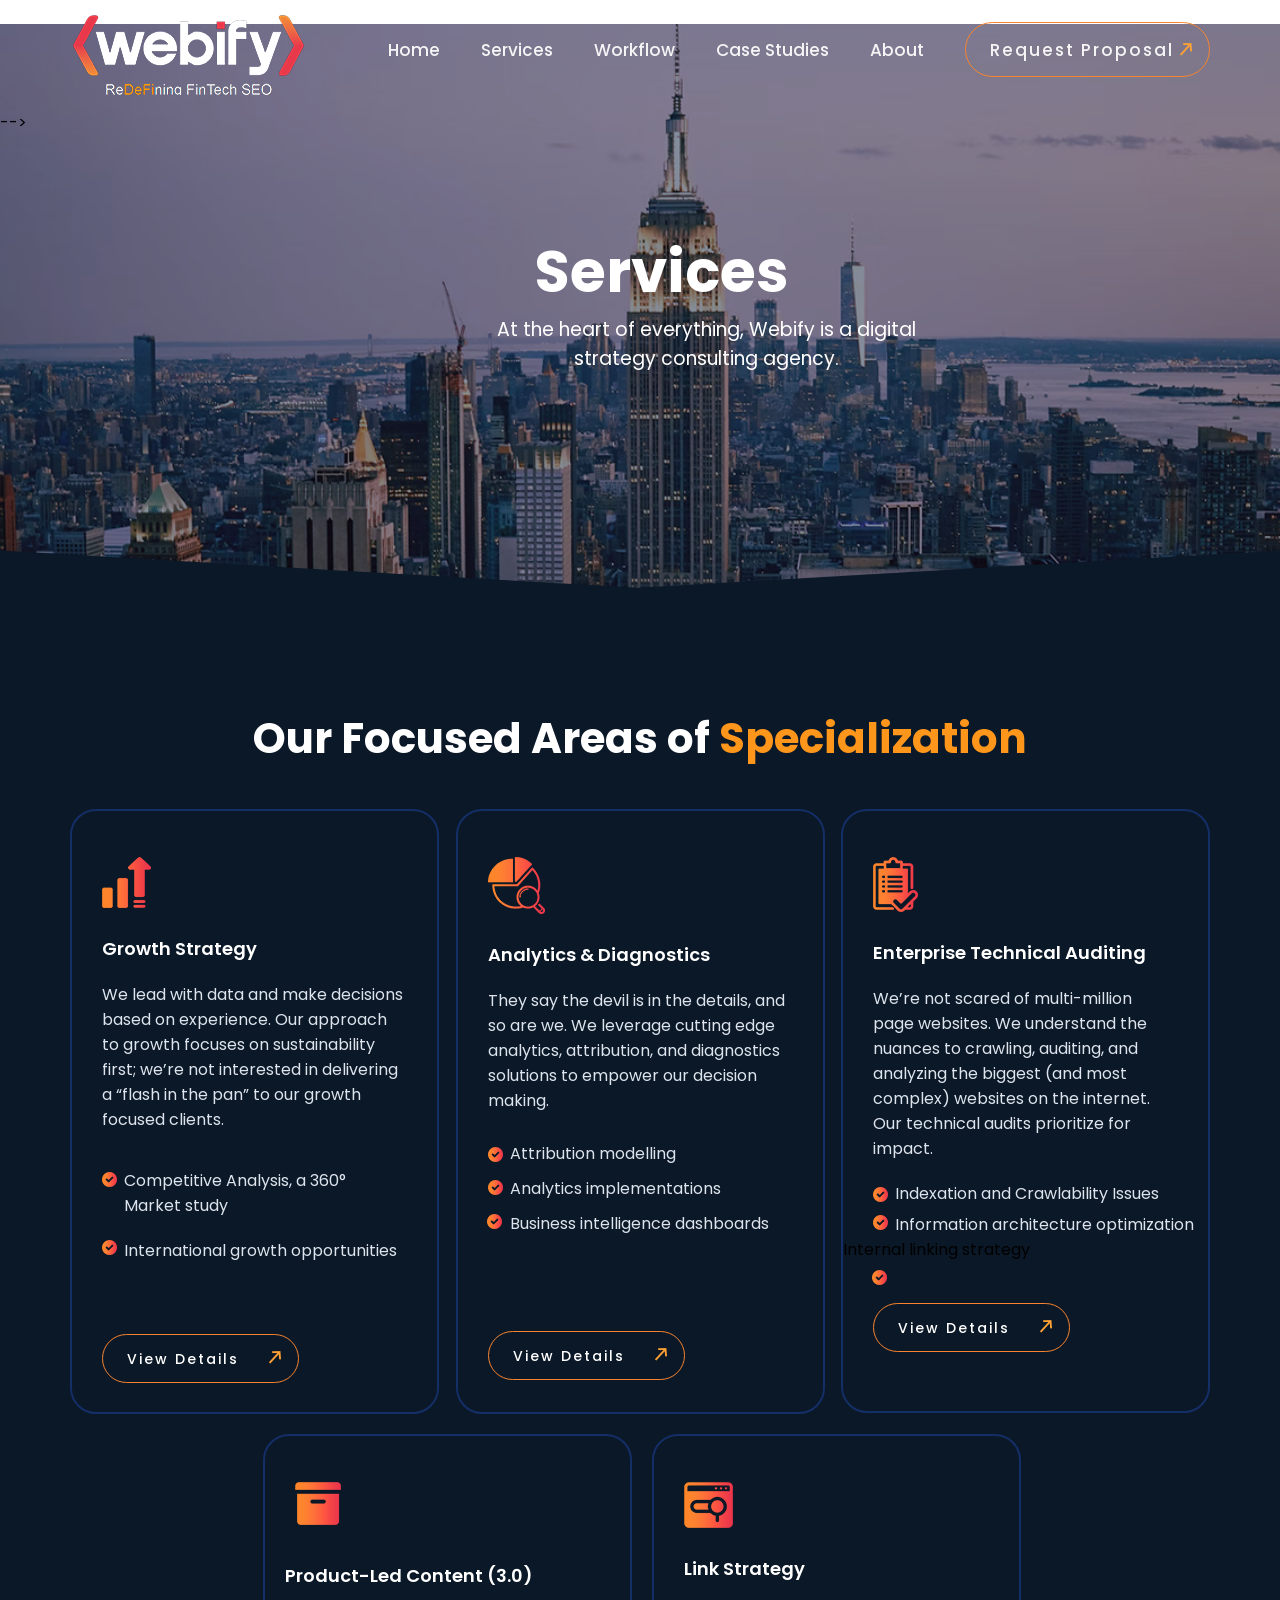
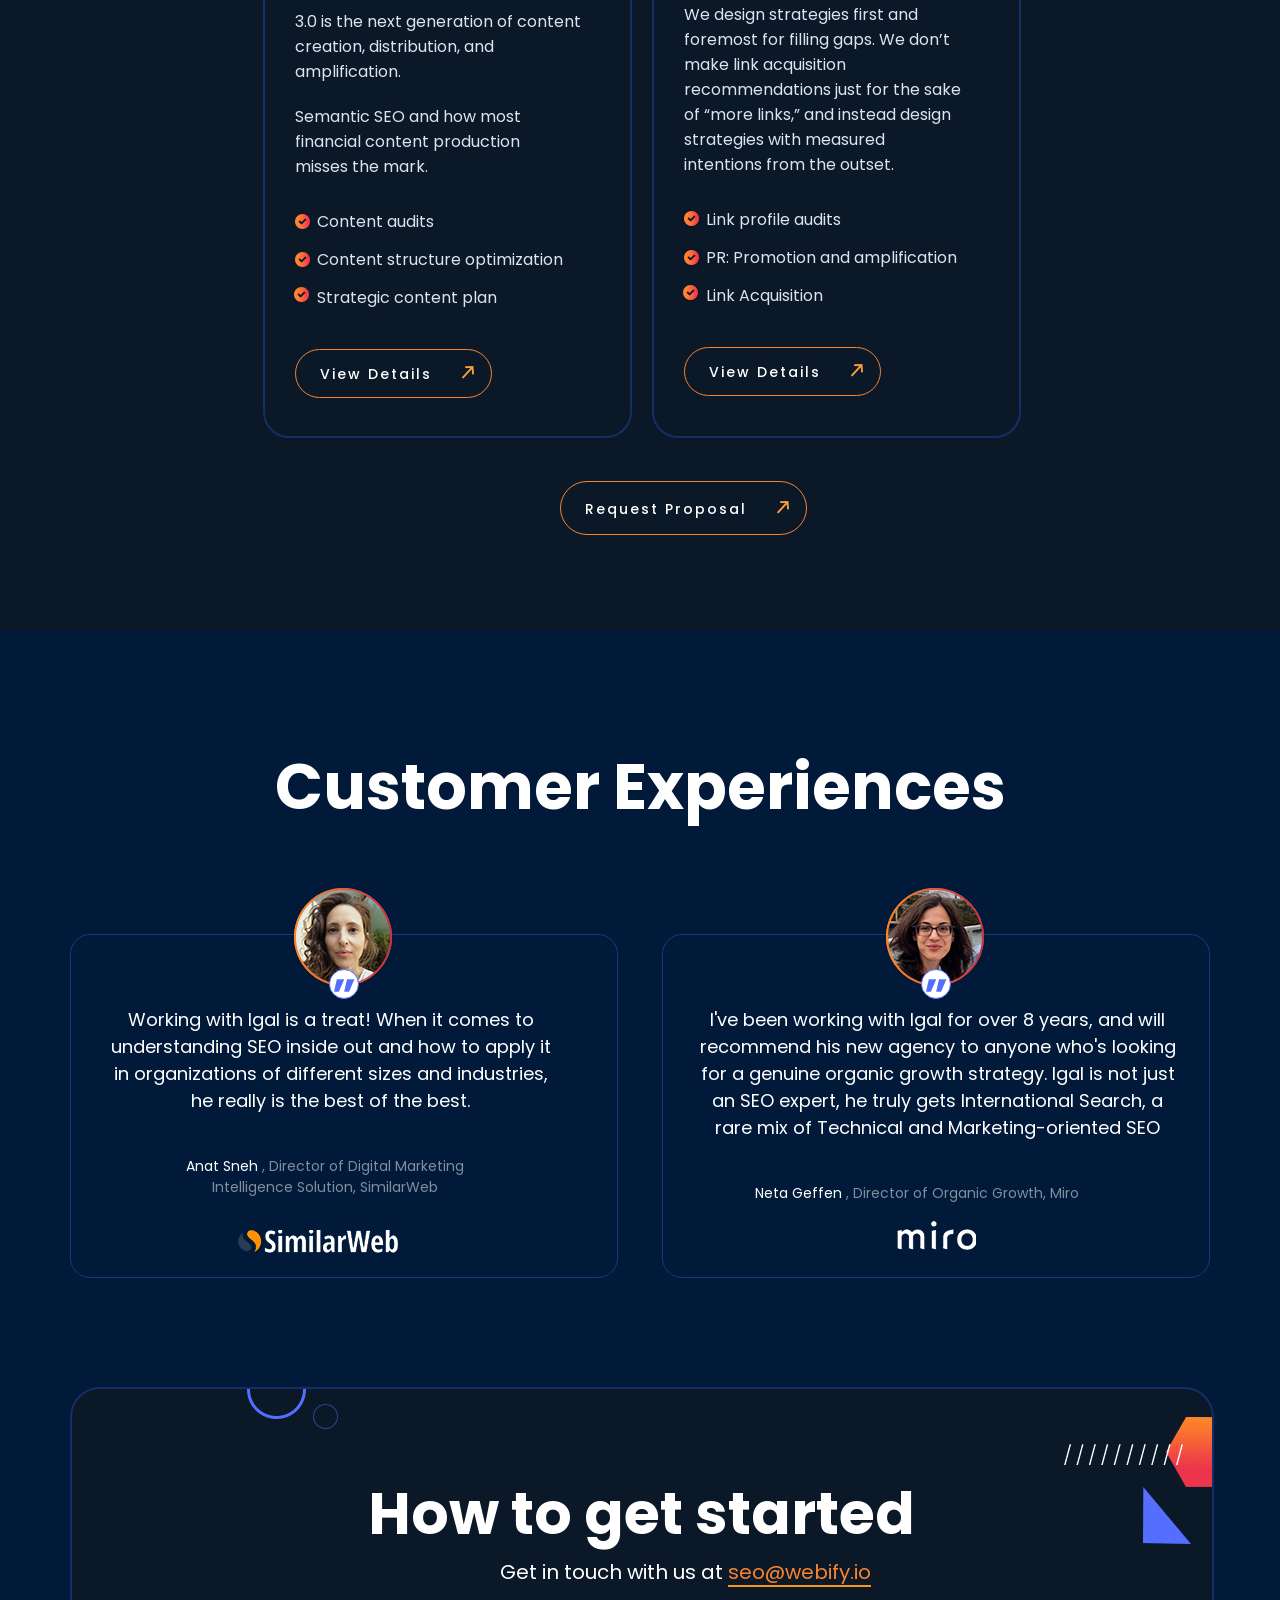
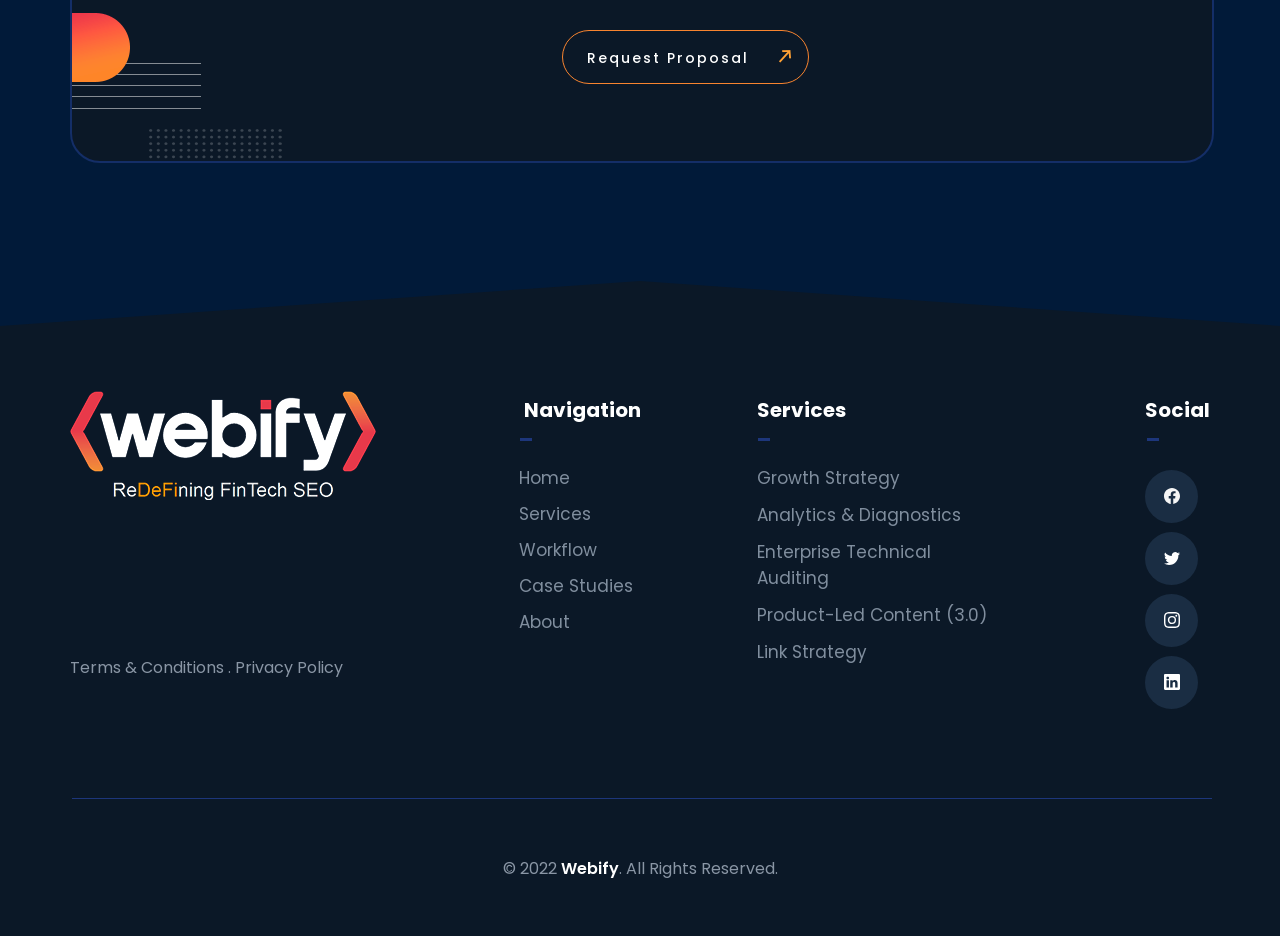
==== Services.html @ 45dc7c88 "Initial commit: Refactor home page to index.html and configure for Vercel deployment" ====
<!DOCTYPE html>
<html lang="en">

<head>
    <meta charset="UTF-8">
    <meta http-equiv="X-UA-Compatible" content="IE=edge">
    <meta name="viewport" content="width=device-width, initial-scale=1.0">
    <link rel="stylesheet" href="Services.css">
     <link rel="stylesheet"
        href="https://fonts.googleapis.com/css2?family=Material+Symbols+Outlined:opsz,wght,FILL,GRAD@20..48,100..700,0..1,-50..200&icon_names=close" />
    <title>Services</title>
</head>

<body>
    <div class="container">

    </div>
    <!-- Section--1-- -->
    <div class="section_1">
        <div class="container">
            <div class="header">
                <div class="main-logo">
                    <img src="img/mainlogo.png" alt="">
                </div>
                <div class="nav-bar">
                    <nav>
                        <ul>
                        <li><a href="index.html">Home</a></li>
                        <li><a href="Services.html" >Services</a></li>
                        <li><a href="workflow.html" >Workflow</a></li>
                        <li><a href="case-studies.html" >Case Studies</a></li>
                        <li><a href="About.html" >About</a></li>
                        <li id="button">
                            <a href="#" >
                                Request Proposal <span><img src="img/arrow3_03.png"></span>
                            </a>
                        </li>
                    </ul>
                    </nav>

                </div>
<!-- ///////////////////////////////////////////Menu Button//////////////////// -->


                <div class="ham_burger_menu">
                    <div class="menu1"></div>
                    <div class="menu2"></div>
                    <div class="menu3"></div>
                </div>



            </div>
        </div>
    </div>
 <!-- ======Content_section===== -->
 <div class="contect_section">
    <div class="container">
        <div id="button__1">
            <div class="under_heading_bold">
                <div class="cross">
                        <div class="lines12">
                            <span class="material-symbols-outlined">
                                close
                            </span>
                        </div>
                </div>
                <h3>What Makes Us Different?
                </h3>
                <p>Please fill out the short form below with your project details
                    and we will be in touch shortly.</p>
            </div>
            <div class="table">
                <div class="name_email">
                    <div class="name">
                        <img src="img/name.png" alt="">
                        <input type="text" name="Name" id="name" placeholder="Name">
                    </div>
                    <div class="email">
                        <img src="img/email.png" alt="">
                        <input type="email" name="Name" id="email" placeholder="Email">
                    </div><br>
                </div>
                <div class="website_budget">
                    <div class="webiste">
                        <img src="img/website.png" alt="">
                        <input type="text" name="Name" id="website" placeholder="Your Website URL">
                    </div>
                    <div class="budget">
                        <img src="img/budget.png" alt="">
                        <select name="" id="">
                            <option value="budget">Your Budget</option>
                            <option value="budget">$3500 - $2500</option>
                            <option value="budget"> $3500- $5000</option>
                            <option value="budget">$3500- $5000</option>
                        </select><br>
                    </div>
                    <div class="message">
                        <img src="img/message.png" alt="">
                        <textarea name="Message" id="s" cols="0" rows="0" placeholder="Message"></textarea>


                        <div class="contect_button">
                            <a href="#">
                                Send Me A Proposal<span>
                                    <img src="img/arrow3_03.png">
                                </span>
                            </a>
                        </div>
                    </div>


                </div>
            </div>
        </div>
    </div>
</div> -->
<!-- ///////////////////////////////////End Contact////////////////////////////// -->

    <!-- Section--2-- -->
    <div class="back-img">
    <div class="section_2">
        <div class="container">
            <div class="heading">
                <h2>Services</h2>
                <p>At the heart of everything, Webify is a digital strategy 
                    consulting agency.</p>
            </div>
        </div>
    </div>
</div>

    <!-- Section--3-- -->
    <div class="section_3">
        <div class="container">
            <div class="Focused-Areas">Our Focused Areas of <span> Specialization</span>
            </div>

            <div class="flexboxs">
                <div class="service_box_1">
                    <img src="img/Layer 48.png" alt="">
                    <p class="Growth_txt">Growth Strategy</p>
                    <p id="approach">We lead with data and make decisions based on experience. Our approach to growth
                        focuses on
                        sustainability first; we’re not
                        interested in delivering a “flash in the pan” to our growth focused clients.</p>
                    <img src="services/Layer 50.png" alt="" id="tick_1">
                    <img src="services/Layer 50.png" alt="" id="tick_2">


                    <p id="study">Competitive Analysis, a 360° Market study</p>
                    <p id="international">International growth opportunities</p>

                    <div class="service-button-1">
                        <a href="#">
                            view details<span><img src="img/arrow3_03.png"></span>
                        </a>
                    </div>
                </div>



                <div class="service_box_2">
                    <img src="services/Layer 51.png" alt="">
                    <p class="Analytics">Analytics & Diagnostics</p>
                    <p id="devil">They say the devil is in the details, and so are we. We leverage cutting edge
                        analytics, attribution, and diagnostics solutions to empower our decision making. </p>
                    <img src="services/Layer 50.png" alt="" id="tick_3">
                    <img src="services/Layer 50.png" alt="" id="tick_4">
                    <img src="services/Layer 50.png" alt="" id="tick_5">


                    <p id="modelling">Attribution modelling</p>
                    <p id="implementations">Analytics implementations</p>
                    <p id="intelligence">Business intelligence dashboards</p>

                    <div class="service-button-2">
                        <a href="#">
                            view details<span><img src="img/arrow3_03.png"></span>
                        </a>
                    </div>
                </div>


                <div class="service_box_3">
                    <img src="services/Layer 52.png" alt="">
                    <p class="Enterprise">Enterprise Technical Auditing</p>
                    <p id="websites">We’re not scared of multi-million page websites. We understand the nuances to
                        crawling, auditing, and analyzing the biggest (and most complex) websites on the internet. Our
                        technical audits prioritize for impact. </p>
                    <img src="services/Layer 50.png" alt="" id="tick_6">
                    <img src="services/Layer 50.png" alt="" id="tick_7">
                    <img src="services/Layer 50.png" alt="" id="tick_80">


                    <p id="Indexation">Indexation and Crawlability Issues</p>
                    <p id="architecture">Information architecture optimization</p>
<p id="Internal">Internal linking strategy</p>

                    <div class="service-button-1m">
                        <a href="#">
                            view details<span><img src="img/arrow3_03.png"></span>
                        </a>
                    </div>
                </div>

            </div>
            <div class="flexbosx">

                <div class="service_box_4">
                    <img src="services/Layer 54.png" alt="">
                    <p class="Product">Product-Led Content (3.0)</p>
                    <p class="generation">3.0 is the next generation of content creation, distribution, and
                        amplification.
                    <p id="span">
                        Semantic SEO and how most financial content production misses the mark.</p>
                    </p>
                    <img src="services/Layer 50.png" alt="" id="tick_9">
                    <img src="services/Layer 50.png" alt="" id="tick_10">
                    <img src="services/Layer 50.png" alt="" id="tick_11">
                    <p id="Content">Content audits</p>
                    <p id="structure">Content structure optimization</p>
                    <p id="Strategic">Strategic content plan
                    </p>

                    <div class="service-button-4">
                        <a href="#">
                            view details<span><img src="img/arrow3_03.png"></span>
                        </a>
                    </div>
                </div>

                <div class="service_box_5">
                    <img src="services/Layer 56.png" alt="">
                    <p class="Link">Link Strategy</p>
                    <p class="filling">We design strategies first and foremost for filling gaps. We don’t make link
                        acquisition recommendations just for the sake of “more links,” and instead design strategies
                        with measured intentions from the outset.</p>
                    </p>
                    <img src="services/Layer 50.png" alt="" id="tick_12">
                    <img src="services/Layer 50.png" alt="" id="tick_13">
                    <img src="services/Layer 50.png" alt="" id="tick_14">
                    <p id="profile">Link profile audits</p>
                    <p id="Promotion">PR: Promotion and amplification</p>
                    <p id="Acquisition">Link Acquisition</p>

                    <div class="service-button-5">
                        <a href="#">
                            view details<span><img src="img/arrow3_03.png"></span>
                        </a>
                    </div>
                </div>
            </div>
      

    <div class="button-4">
                <a href="#">
                    Request Proposal<span><img src="img/arrow3_03.png"></span>
                </a>
            </div>
        </div>
        </div>
  
<!-- section_7 -->

     

        <div class="section_7">
            <div class="container">
                <div class="main-sec">
                    <h2>Customer Experiences</h2>
                    <div class="flexbox_section_7">
                        <div class="section_7_box_1">
                            <div class="border_img_icon">
                            <div class="img_border">
                                <img src="img/girl-1.png" alt="" class="man-avitar">
                                <div class="img_icon">
                                    <img src="img/dd.png" alt="">
                                </div>
                            </div>
                            </div>
                            <p>Working with Igal is a treat! When it comes to understanding SEO inside out and how to
                                apply
                                it in organizations of different sizes and industries, he really is the best of the
                                best.
                            </p>
    
                            <p id="Director"><span>Anat Sneh</span> , Director of Digital Marketing
                                Intelligence Solution, SimilarWeb</p>
                            <img src="img/simi.png" alt="">
                        </div>
                        <div class="section_7_box_2">
                            <div class="border_img_icon">
                            <div class="img_border">
                                <img src="img/girl-2.png" alt="" class="man-avitar">
                                <div class="img_icon_2">
                                    <img src="img/dd.png" alt="">
                                </div>
                            </div>
                        </div>
                            <p>I've been working with Igal for over 8 years, and will recommend his new agency to anyone
                                who's looking for a genuine organic growth strategy. Igal is not just an SEO expert, he
                                truly gets International Search, a rare mix of Technical and Marketing-oriented SEO
                            </p>
    
                            <p id="Organic"><span>Neta Geffen </span>, Director of Organic Growth, Miro</p>
                            <img src="img/miro.png" alt="">
                        </div>
    
    
                    </div>
                </div>
    
            </div>
        </div>
    
        <!-- section_8 -->
    
        <div class="section_8">
            <div class="container">
                <div class="main-sec-border">
                    <img src="img/bubles.png" alt="" class="bubles">
                    <img src="img/sec6_left_bef.png" alt="" id="left">
                    <img src="img/sec6_after.png" alt="" id="after">
    
    
                    <h3>How to get started
                    </h3>
                    <p>Get in touch with us at <a href=""> <span> seo@webify.io</span></a></p>
    
                    <div class="button-4">
                        <a href="#">
                            Request Proposal<span><img src="img/arrow3_03.png"></span>
                        </a>
                    </div>
                </div>
            </div>
        </div>
    
        <!-- section_9 -->
    
        <div class="section_9">
            <div class="footer_stater">
            <div class="container">
                <div class="footer">
                    <div class="footer-logo">
                        <img src="img/footer.png" alt="">
                        <div class="term">
                            <p><a href=""> Terms & Conditions . Privacy Policy</a></p>
                        </div>
                    </div>
                    <div class="navigaion">
                        <div class="fist-text">
                            <h6>Navigation</h6>
                            <div class="line-1"></div>
                        </div>
                        <div class="li-text-1">
                            <ul>
                                <li><a href="index.html">Home</a></li>
                                <li><a href="Services.html">Services</a></li>
                                <li><a href="workflow.html">Workflow</a></li>
                                <li><a href="case-studies.html">Case Studies</a></li>
                                <li><a href="About.html">About</a></li>
                            </ul>
    
                        </div>
    
                    </div>
                    <div class="footer-services">
                        <div class="second-text">
                            <h4>Services</h4>
                            <div class="line-2"></div>
    
                        </div>
                        <div class="li-text-2">
                            <ul>
                                <li><a href="">Growth Strategy</a></li>
                                <li><a href="">Analytics & Diagnostics</a></li>
                                <li><a href="">Enterprise Technical Auditing</a></li>
                                <li><a href="">Product-Led Content (3.0)</a></li>
                                <li><a href="">Link Strategy</a></li>
                            </ul>
                        </div>
                    </div>
                    <div class="footer-social-logo">
                        <div class="third-text">
                            <h4>Social</h4>
                            <div class="line-3"></div>
                        </div>
                        <div class="li-text-3">
    
                            <li><a href=""><svg xmlns="http://www.w3.org/2000/svg" width="16" height="16"
                                        style="margin-top: 9px;margin-left: 10px;" fill="currentColor"
                                        class="bi bi-facebook" viewBox="0 0  16">
                                        <path
                                            d="M16 8.049c0-4.446-3.582-8.05-8-8.05C3.58 0-.002 3.603-.002 8.05c0 4.017 2.926 7.347 6.75 7.951v-5.625h-2.03V8.05H6.75V6.275c0-2.017 1.195-3.131 3.022-3.131.876 0 1.791.157 1.791.157v1.98h-1.009c-.993 0-1.303.621-1.303 1.258v1.51h2.218l-.354 2.326H9.25V16c3.824-.604 6.75-3.934 6.75-7.951z" />
                                    </svg></a></li>
                            <li><a href=""><svg xmlns="http://www.w3.org/2000/svg" width="16" height="16"
                                        fill="currentColor" style="color:white ;margin-top: 9px;margin-left: 10px;"
                                        class="bi bi-twitter" viewBox="0 0 16 16">
                                        <path
                                            d="M5.026 15c6.038 0 9.341-5.003 9.341-9.334 0-.14 0-.282-.006-.422A6.685 6.685 0 0 0 16 3.542a6.658 6.658 0 0 1-1.889.518 3.301 3.301 0 0 0 1.447-1.817 6.533 6.533 0 0 1-2.087.793A3.286 3.286 0 0 0 7.875 6.03a9.325 9.325 0 0 1-6.767-3.429 3.289 3.289 0 0 0 1.018 4.382A3.323 3.323 0 0 1 .64 6.575v.045a3.288 3.288 0 0 0 2.632 3.218 3.203 3.203 0 0 1-.865.115 3.23 3.23 0 0 1-.614-.057 3.283 3.283 0 0 0 3.067 2.277A6.588 6.588 0 0 1 .78 13.58a6.32 6.32 0 0 1-.78-.045A9.344 9.344 0 0 0 5.026 15z" />
                                    </svg></a></li>
                            <li><a href=""><svg xmlns="http://www.w3.org/2000/svg" width="16" height="16"
                                        fill="currentColor" style="color:white ;margin-top: 9px;margin-left: 10px;"
                                        class="bi bi-instagram" viewBox="0 0 16 16">
                                        <path
                                            d="M8 0C5.829 0 5.556.01 4.703.048 3.85.088 3.269.222 2.76.42a3.917 3.917 0 0 0-1.417.923A3.927 3.927 0 0 0 .42 2.76C.222 3.268.087 3.85.048 4.7.01 5.555 0 5.827 0 8.001c0 2.172.01 2.444.048 3.297.04.852.174 1.433.372 1.942.205.526.478.972.923 1.417.444.445.89.719 1.416.923.51.198 1.09.333 1.942.372C5.555 15.99 5.827 16 8 16s2.444-.01 3.298-.048c.851-.04 1.434-.174 1.943-.372a3.916 3.916 0 0 0 1.416-.923c.445-.445.718-.891.923-1.417.197-.509.332-1.09.372-1.942C15.99 10.445 16 10.173 16 8s-.01-2.445-.048-3.299c-.04-.851-.175-1.433-.372-1.941a3.926 3.926 0 0 0-.923-1.417A3.911 3.911 0 0 0 13.24.42c-.51-.198-1.092-.333-1.943-.372C10.443.01 10.172 0 7.998 0h.003zm-.717 1.442h.718c2.136 0 2.389.007 3.232.046.78.035 1.204.166 1.486.275.373.145.64.319.92.599.28.28.453.546.598.92.11.281.24.705.275 1.485.039.843.047 1.096.047 3.231s-.008 2.389-.047 3.232c-.035.78-.166 1.203-.275 1.485a2.47 2.47 0 0 1-.599.919c-.28.28-.546.453-.92.598-.28.11-.704.24-1.485.276-.843.038-1.096.047-3.232.047s-2.39-.009-3.233-.047c-.78-.036-1.203-.166-1.485-.276a2.478 2.478 0 0 1-.92-.598 2.48 2.48 0 0 1-.6-.92c-.109-.281-.24-.705-.275-1.485-.038-.843-.046-1.096-.046-3.233 0-2.136.008-2.388.046-3.231.036-.78.166-1.204.276-1.486.145-.373.319-.64.599-.92.28-.28.546-.453.92-.598.282-.11.705-.24 1.485-.276.738-.034 1.024-.044 2.515-.045v.002zm4.988 1.328a.96.96 0 1 0 0 1.92.96.96 0 0 0 0-1.92zm-4.27 1.122a4.109 4.109 0 1 0 0 8.217 4.109 4.109 0 0 0 0-8.217zm0 1.441a2.667 2.667 0 1 1 0 5.334 2.667 2.667 0 0 1 0-5.334z" />
                                    </svg></a></li>
                            <li><a href=""><svg xmlns="http://www.w3.org/2000/svg" width="16" height="16"
                                        style="color:white ;margin-top: 9px;margin-left: 10px;" fill="currentColor"
                                        class="bi bi-linkedin" viewBox="0 0 16 16">
                                        <path
                                            d="M0 1.146C0 .513.526 0 1.175 0h13.65C15.474 0 16 .513 16 1.146v13.708c0 .633-.526 1.146-1.175 1.146H1.175C.526 16 0 15.487 0 14.854V1.146zm4.943 12.248V6.169H2.542v7.225h2.401zm-1.2-8.212c.837 0 1.358-.554 1.358-1.248-.015-.709-.52-1.248-1.342-1.248-.822 0-1.359.54-1.359 1.248 0 .694.521 1.248 1.327 1.248h.016zm4.908 8.212V9.359c0-.216.016-.432.08-.586.173-.431.568-.878 1.232-.878.869 0 1.216.662 1.216 1.634v3.865h2.401V9.25c0-2.22-1.184-3.252-2.764-3.252-1.274 0-1.845.7-2.165 1.193v.025h-.016a5.54 5.54 0 0 1 .016-.025V6.169h-2.4c.03.678 0 7.225 0 7.225h2.4z" />
                                    </svg></a></li>
    
                        </div>
                    </div>
    
    
    
                </div>
                <div class="large-line"></div>
                <div class="footer-copy-right">© 2022 <span>Webify</span>. All Rights Reserved.</div>
            </div>
        </div>
    </div>
    <script src="home.js"></script>
    
    </body>
    
    </html>
---- Services.css ----
@import url('https://fonts.googleapis.com/css2?family=Poppins:wght@300;400;500;600&display=swap');

* {
    margin: 0;
    padding: 0;
}

body {
    /* background-color: #011a39; */
    font-family: 'Poppins', sans-serif;
}

q {
    font-family: 'Poppins', sans-serif;
}

.container {
    max-width: 1140px;
    margin: 0 auto;
}

.header {
    display: flex;
    justify-content: space-between;
}


.main-logo img {
    float: left;
    margin-left: -12px;
    padding: 15px;
    font-family: 'Poppins', sans-serif;
}




ul {
    padding-top: 22px;
    justify-content: space-between;
    list-style: none;
}

.nav-bar ul li {
    display: inline-block;
}

.nav-bar ul li:last-child {
    font-size: 14px;
    font-weight: 500;
    font-family: 'Poppins', sans-serif;
    text-decoration: none;
    color: white;
    padding-right: 17px;
    padding-bottom: 13px;
    padding-left: 24px;
    padding-top: 14px;
    /* padding: 14px 17px; */
    border: 1px solid #f8842f;
    border-radius: 40px;
    text-transform: capitalize;
    letter-spacing: 2px;
}

.nav-bar ul li:last-child:hover {
    border: 1px solid #f8842f;
    background: linear-gradient(45deg, #f8842f, #cf4152);
}

li {
    padding-right: 37px;
}

li a {
    text-decoration: none;
    list-style: none;
    font-family: 'Poppins', sans-serif;
    color: whitesmoke;
    font-size: 17px;
    font-weight: 500;
}

li a:hover {
    color: #f8842f;
}

.btn a {
    text-decoration: none;
    list-style: none;
    font-size: 1.063rem;
    color: whitesmoke;
    font-family: 'Poppins', sans-serif;
}

.btn-img {
    float: right;
    margin-top: -1rem;
}

.btn :hover {
    background: linear-gradient(45deg, #f8842f, #cf4152);
}

.btn {
    border: 1px solid #fe842e;
    padding: 0.963rem;
    border-radius: 1.5rem;
    /* margin-right: 333px; */
    padding-left: 1rem;
    padding-right: 2rem;
}

/* <!-- ///////////////////////////////////////////Menu Button//////////////////// --> */

.ham_burger_menu {
    display: none;
}

.ham_burger_menu {
    width: 50px;
    height: 50px;
    border-radius: 10px;
    margin: 20px 3px 0px 0px;
}

.menu1,
.menu2,
.menu3 {
    width: 34px;
    height: 3px;
    margin: 0 auto;
    background: white;
    margin-top: 5px;
}

.menu1 {
    margin-top: 15px;
}


/* <!-- ======Content_section===== --> */
.cross {
    margin-left: 641px;
    top: 15px;
    right: 15px;
    position: absolute;
 cursor: pointer;
    justify-content: right;
}

/* .lines12 {
    margin-top: 12px;
}

.lines_1 {
    width: 21px;
    height: 2px;
    justify-content: center;
    margin-top: -1px;
    transform: rotate(133deg);
    margin-left: 2px;
    background-color: #546eff;
} */

#button a:hover {
    color: white;
}

.lines_2 {
    width: 16px;
    margin-top: -2px;
    margin-left: 4px;
    height: 2px;
    transform: skewY(42deg);
    background-color: #546eff;
}

.contect_section {
    height: 530px;
    width: 696px;
    left: 331px;
    z-index: 5;
    justify-content: center;
    background-color: white;
    border-radius: 30px;
    position: absolute;
    top: 123px;
}

/* /////////////////////////////////////////cross button ////////// */

.under_heading_bold h3 {
    font-size: 38px;
    margin-top: 28px;
    margin-left: 102px;
    font-weight: bold;
}

.under_heading_bold p {
    font-size: 16px;
    color: #5f6369;
    max-width: 471px;
    margin-left: 102px;
    font-weight: 400;
    text-align: center;
}


.table {
    margin-top: 29px;
}

input {
    height: 51px;
    width: 258px;
    padding-left: 45px;
    border: 1px solid #546eff;
    border-radius: 10px;
}

.name_email {
    display: flex;

    margin-left: 40px;
    margin-top: 9px;
}

#email {
    margin-left: 10px;


}

.website_budget {
    display: flex;
    margin-left: 40px;
    margin-top: 11px;
}

#budget {
    margin-left: 10px;
    /* margin-top: 9px; */
}

.message textarea {
    height: 101px;
    width: 575px;
    padding-left: 45px;
    margin-left: -621px;
    padding-top: 20px;
    margin-top: 63px;
    border: 1px solid #546eff;
    border-radius: 10px;
}

.name img {
    position: absolute;
    left: 61px;
    top: 182px;
}


.email img {
    position: absolute;
    left: 373px;
    top: 183px;
}

.webiste img {
    position: absolute;
    left: 61px;
    top: 246px;
}

.budget select {
    height: 51px;
    margin-left: 10px;
    width: 305px;
    padding-left: 40px;
    border: 1px solid #546eff;
    border-radius: 10px;
}

.budget img {
    position: absolute;
    left: 373px;
    top: 245px;
}

.message img {
    position: absolute;
    left: 61px;
    top: 312px;
}





.contect_button {
    margin-top: 36px;
    margin-left: -468px;
}

.contect_button span {
    padding-left: 30px;
}

.contect_button a {
    font-size: 14px;
    font-weight: 500;
    font-family: 'Poppins', sans-serif;
    text-decoration: none;
    color: white;
    background-image: linear-gradient(45deg, #f8842f, #cf4152);
    padding-right: 17px;
    padding-bottom: 13px;
    padding-left: 24px;
    padding-top: 14px;
    /* padding: 14px 17px; */
    border: 1px solid #f8842f;
    border-radius: 40px;
    text-transform: capitalize;
    letter-spacing: 2px;
}

.contect_button a:hover {
    border: 1px solid #f8842f;
    background: linear-gradient(45deg, #f8842f, #cf4152);
}






/* section_2 */
.back-img {
    padding-bottom: 136px;
    background-color: #0b1827;
    z-index: -1;
    padding-bottom: 1px;
    padding-top: 133px;
    bottom: 110px;
    position: relative;
}



.section_2 {
    background-image: url("img/services.png");
    clip-path: polygon(0% 93.36%, 49.83% 100%, 100% 93.36%, 100% 0%, 0% 0%);
    background-position: center;
    padding-bottom: 215px;
    padding-top: 168px;
    bottom: 134px;
    position: relative;
    background-repeat: no-repeat;
    background-size: cover;
}

/* .heading {
    position: relative;
    top: 43px;
} */

.heading h2 {
    margin-left: 44px;
    margin-top: 36px;
    font-size: 58px;
    text-align: center;
    color: white;

}

.heading p {
    margin-left: 384px;
    /* padding-right: 384px; */
    font-size: 19px;
    max-width: 504px;
    color: white;
    text-align: center;

}



/* <!-- Section--3-- --> */

.section_3 {
    background-color: #0b1827;
    padding-top: 27px;
    ;
    margin-top: -114px;
    padding-bottom: 109px;
    z-index: -2;
}

.Focused-Areas {
    position: relative;
    font-size: 42px;
    font-family: 'Poppins', sans-serif;
    color: white;
    font-weight: 700;
    top: -39px;
    text-align: center;
}

.Focused-Areas span {
    color: #ff961c;
}

.flexboxs {
    /* margin-top: 39px; */
    display: flex;
    justify-content: space-between;
}

.service_box_1 {
    height: 601px;
    width: 365px;
    /* margin-top: 22px; */
    /* background-color: #91887e; */
    border-radius: 26px;
    border: 2px solid #142e67;
}


.service_box_1 img {
    margin-top: 46px;
    margin-left: 30px;
}

.Growth_txt {
    font-size: 18px;
    margin-top: 20px;
    font-weight: 600;
    color: white;
    padding-left: 30px;
    padding-right: 89px;
}

#tick_1 {
    position: relative;
    top: -6px;
}

#tick_2 {
    position: relative;
    top: 62px;
    left: -49px;
}

#approach {
    font-size: 16px;
    color: #dde4ed;
    ;
    margin-top: 20px;
    max-width: 301px;
    margin-left: 30px;
    font-weight: 400;
}

#study {
    font-size: 16px;
    margin-left: 52px;
    font-weight: 400;
    max-width: 256px;
    color: #dde4ed;
    ;
    margin-top: -32px;
}

#international {
    font-size: 16px;
    margin-left: 52px;
    font-weight: 400;
    color: #dde4ed;
    ;
    margin-top: 20px;
}

.service-button-1 {
    margin-top: 42px;
    margin-left: 30px;
}



.service-button-1 a {
    font-size: 14px;
    font-weight: 500;
    font-family: 'Poppins', sans-serif;
    text-decoration: none;
    color: white;
    padding-right: 17px;
    padding-bottom: 13px;
    padding-left: 24px;
    padding-top: 14px;
    /* padding: 14px 17px; */
    border: 1px solid #f8842f;
    border-radius: 40px;
    text-transform: capitalize;
    letter-spacing: 2px;
}

.service-button-1 a:hover {
    border: 1px solid #f8842f;
    background: linear-gradient(45deg, #f8842f, #cf4152);
}



.service_box_2 {
    height: 601px;
    width: 365px;
    border-radius: 26px;
    border: 2px solid #142e67;
}


.service_box_2 img {
    margin-top: 46px;
    margin-left: 30px;
}

.Analytics {
    font-size: 18px;
    margin-top: 20px;
    font-weight: 600;
    color: white;
    padding-left: 30px;
    padding-right: 89px;
}

#tick_3 {
    position: relative;
    top: -12px;
}

#tick_4 {
    position: relative;
    top: 21px;
    left: -49px;
}

#tick_5 {
    position: relative;
    top: 55px;
    left: -99px;
}

#devil {
    font-size: 16px;
    color: #dde4ed;
    ;
    margin-top: 20px;
    max-width: 300px;
    margin-left: 30px;
    font-weight: 400;
}

#modelling {
    font-size: 16px;
    margin-left: 52px;
    font-weight: 400;
    max-width: 275px;
    color: #dde4ed;
    ;
    margin-top: -40px;
}

#implementations {
    font-size: 16px;
    margin-left: 52px;
    font-weight: 400;
    color: #dde4ed;
    ;
    margin-top: 10px;
}

#intelligence {
    font-size: 16px;
    margin-left: 52px;
    font-weight: 400;
    color: #dde4ed;
    ;
    margin-top: 10px;
}

.service-button-2 {
    margin-top: 66px;
    margin-left: 30px;
}



.service-button-2 a {
    font-size: 14px;
    font-weight: 500;
    font-family: 'Poppins', sans-serif;
    text-decoration: none;
    color: white;
    padding-right: 17px;
    padding-bottom: 13px;
    padding-left: 24px;
    padding-top: 14px;
    /* padding: 14px 17px; */
    border: 1px solid #f8842f;
    border-radius: 40px;
    text-transform: capitalize;
    letter-spacing: 2px;
}

.service-button-2 a:hover {
    border: 1px solid #f8842f;
    background: linear-gradient(45deg, #f8842f, #cf4152);
}


.service_box_3 {
    height: 600px;
    width: 365px;
    border-radius: 26px;
    border: 2px solid #142e67;
}


.service_box_3 img {
    margin-top: 46px;
    margin-left: 30px;
}

.Enterprise {
    font-size: 18px;
    margin-top: 20px;
    font-weight: 600;
    color: white;
    margin-left: 30px;

}

#tick_6 {
    position: relative;
    top: -20px;
}

#tick_7 {
    position: relative;
    top: 8px;
    left: -49px;
}

#tick_80 {
    position: relative;
    top: 63px;
    left: -99px;
}

#websites {
    font-size: 16px;
    color: #dde4ed;
    ;
    margin-top: 20px;
    max-width: 300px;
    margin-left: 30px;
    font-weight: 400;
}

#Indexation {
    font-size: 16px;
    margin-left: 52px;
    font-weight: 400;
    max-width: 275px;
    color: #dde4ed;
    ;
    margin-top: -48px;
}

#architecture {
    font-size: 16px;
    margin-left: 52px;
    max-width: 299px;
    font-weight: 400;
    color: #dde4ed;
    ;
    margin-top: 6px;
}

#nternal {
    font-size: 16px;
    margin-left: 52px;
    font-weight: 400;
    color: #dde4ed;
    ;
    margin-top: 6px;
}

.service-button-1m {
    margin-top: 12px;
    margin-left: 30px;
}



.service-button-1m a {
    font-size: 14px;
    font-weight: 500;
    font-family: 'Poppins', sans-serif;
    text-decoration: none;
    color: white;
    padding-right: 17px;
    padding-bottom: 13px;
    padding-left: 24px;
    padding-top: 14px;
    /* padding: 14px 17px; */
    border: 1px solid #f8842f;
    border-radius: 40px;
    text-transform: capitalize;
    letter-spacing: 2px;
}

.service-button-1m a:hover {
    border: 1px solid #f8842f;
    background: linear-gradient(45deg, #f8842f, #cf4152);
}


/* ------------------------------------------------------------------------------- */


.flexbosx {
    display: flex;
}

.service_box_4 {
    height: 600px;
    width: 365px;
    margin-left: 193px;
    margin-top: 20px;
    border-radius: 26px;
    border: 2px solid #142e67;
}


.service_box_4 img {
    margin-top: 46px;
    margin-left: 30px;
}

.Product {
    font-size: 18px;
    margin-top: 30px;
    font-weight: 600;
    color: white;
    margin-left: 20px;

}

#tick_9 {
    position: relative;
    top: -11px;
}

#tick_10 {
    position: relative;
    top: 27px;
    left: -49px;
}

#tick_11 {
    position: relative;
    top: 62px;
    left: -99px;
}

.generation {
    font-size: 16px;
    color: #dde4ed;
    ;
    margin-top: 20px;
    font-family: 'Poppins', sans-serif;
    max-width: 300px;
    margin-left: 30px;
    font-weight: 400;
}

#span {
    font-size: 16px;
    color: #dde4ed;
    ;
    margin-top: 20px;
    max-width: 250px;
    margin-left: 30px;
    font-weight: 400;
    font-family: 'Poppins', sans-serif;
}

#Content {
    font-size: 16px;
    margin-left: 52px;
    font-weight: 400;
    max-width: 275px;
    color: #dde4ed;
    ;
    margin-top: -38px;
}

#structure {
    font-size: 16px;
    margin-left: 52px;
    max-width: 299px;
    font-weight: 400;
    color: #dde4ed;
    ;
    margin-top: 13px;
}

#Strategic {
    font-size: 16px;
    margin-left: 52px;
    font-weight: 400;
    color: #dde4ed;
    ;
    margin-top: 13px;
}

.service-button-4 {
    margin-top: 10px;
    margin-left: 30px;
}



.service-button-4 a {
    font-size: 14px;
    font-weight: 500;
    font-family: 'Poppins', sans-serif;
    text-decoration: none;
    color: white;
    padding-right: 17px;
    padding-bottom: 13px;
    padding-left: 24px;
    padding-top: 14px;
    /* padding: 14px 17px; */
    border: 1px solid #f8842f;
    border-radius: 40px;
    text-transform: capitalize;
    letter-spacing: 2px;
}

.service-button-4 a:hover {
    border: 1px solid #f8842f;
    background: linear-gradient(45deg, #f8842f, #cf4152);
}




.service_box_5 {
    height: 600px;
    margin-left: 20px;
    margin-top: 20px;
    width: 365px;
    border-radius: 26px;
    border: 2px solid #142e67;
}


.service_box_5 img {
    margin-top: 46px;
    margin-left: 30px;
}

.Link {
    font-size: 18px;
    margin-top: 20px;
    font-weight: 600;
    color: white;
    margin-left: 30px;

}

#tick_12 {
    position: relative;
    top: -12px;
}

#tick_13 {
    position: relative;
    top: 27px;
    left: -49px;
}

#tick_14 {
    position: relative;
    top: 62px;
    left: -99px;
}

.filling {
    font-size: 16px;
    color: #dde4ed;
    ;
    margin-top: 20px;
    font-family: 'Poppins', sans-serif;
    max-width: 277px;
    margin-left: 30px;
    font-weight: 400;
}


#profile {
    font-size: 16px;
    margin-left: 52px;
    font-weight: 400;
    max-width: 275px;
    color: #dde4ed;
    ;
    margin-top: -38px;
}

#Promotion {
    font-size: 16px;
    margin-left: 52px;
    max-width: 299px;
    font-weight: 400;
    color: #dde4ed;
    ;
    margin-top: 13px;
}

#Acquisition {
    font-size: 16px;
    margin-left: 52px;
    font-weight: 400;
    color: #dde4ed;
    ;
    margin-top: 13px;
}

.service-button-5 {
    margin-top: 10px;
    margin-left: 30px;
}



.service-button-5 a {
    font-size: 14px;
    font-weight: 500;
    font-family: 'Poppins', sans-serif;
    text-decoration: none;
    color: white;
    padding-right: 17px;
    padding-bottom: 13px;
    padding-left: 24px;
    padding-top: 14px;
    /* padding: 14px 17px; */
    border: 1px solid #f8842f;
    border-radius: 40px;
    text-transform: capitalize;
    letter-spacing: 2px;
}

.service-button-5 a:hover {
    border: 1px solid #f8842f;
    background: linear-gradient(45deg, #f8842f, #cf4152);
}










/* <!-- section_7 --> */

.section_7 {
    background-color: #011a39;
    padding-top: 110px;
    padding-bottom: 109px;

}

.main-sec {
    text-align: center;
    font-size: 42px;
    color: white;
}

.flexbox_section_7 {
    display: flex;
    justify-content: space-between;
    flex-wrap: wrap;
    /* flex-direction: column; */

}

.section_7_box_1 {
    height: 342px;
    width: 546px;
    border: 1px solid #1d367b;
    border-radius: 20px;
    margin-top: 100px;
}

.section_7_box_1 img {
    margin-top: 32px;
    margin-left: -53px;
}

.img_border {
    height: 96px;
    width: 96px;
    margin-left: 223px;
    margin-top: -47px;
    border: 1px solid #ff961c;
    border-radius: 50%;
}

.img_border img {
    margin-top: -1px;
    margin-left: -1px;

}

.img_icon {
    height: 28px;
    background-color: white;
    width: 28px;
    position: absolute;
    border: 1px solid #546eff;
    border-radius: 50%;
    margin-top: -34px;
    margin-left: 34px;
}

.img_icon img {
    left: 1px;
    align-items: center;
    position: relative;
    justify-content: center;
    top: -24px;
}

.section_7_box_1 p {
    margin-top: 20px;
    font-size: 18px;
    text-align: center;
    max-width: 457px;
    margin-left: 31px;
}

#Director {
    margin-left: 82px;
    font-size: 14px;
    text-align: center;
    color: #808e9e;
    max-width: 343px;
    margin-top: 42px;
}

#Director span {
    color: white;
    font-weight: 400;
}

#Director ::after {
    height: 4px;
    width: 19px;
    border: 5px solid #1d367b;
}












.section_7_box_2 {
    height: 342px;
    width: 546px;
    border: 1px solid #1d367b;
    border-radius: 20px;
    margin-top: 100px;
}

.img_border {
    height: 96px;
    width: 96px;
    margin-left: 223px;
    margin-top: -47px;
    border: 1px solid #ff961c;
    border-radius: 50%;
}

.img_border img {
    margin-top: -1px;
    margin-left: -1px;

}

.img_icon_2 {
    height: 28px;
    background-color: white;
    width: 28px;
    position: absolute;
    border: 1px solid #546eff;
    border-radius: 50%;
    margin-top: -34px;
    margin-left: 34px;
}

.img_icon_2 img {
    left: 1px;
    align-items: center;
    position: relative;
    justify-content: center;
    top: -24px;
}

.section_7_box_2 p {
    margin-top: 20px;
    font-size: 18px;
    text-align: center;
    max-width: 487px;
    margin-left: 31px;
}

/* .section_7_box_2 img{
    margin-top: 19px;
} */

#Organic {
    margin-left: 82px;
    font-size: 14px;
    text-align: center;
    color: #808e9e;
    max-width: 343px;
    margin-top: 42px;
}

#Organic span {
    color: white;
    font-weight: 400;
}

#Director ::after {
    height: 4px;
    width: 19px;
    border: 5px solid #1d367b;
}











/* <!-- section_8 --> */


.section_8 {
    background-color: #011a39;
    /* margin-top: -109px; */
    /* margin-bottom: 118px; */
    /* padding-top: 109px; */
    padding-bottom: 118px;
}

.main-sec-border {
    height: 372px;
    width: 1140px;
    background-color: #0b1827;
    border: 2px solid #142e67;
    border-radius: 30px;
    /* margin-top: 109px; */
    overflow: hidden;

}

.bubles {
    position: relative;
    margin-left: 173px;
    top: -111px;

}

.main-sec-border h3 {
    font-size: 58px;
    margin-top: -78px;
    margin-left: 147px;
    color: white;
    text-align: center;
}

.main-sec-border p {
    font-size: 20px;
    text-align: center;
    margin-left: 87px;
    color: #ffffff;

}

.main-sec-border p a span {
    color: #f8842f;
}

.main-sec-border p a {
    text-decoration-color: #ff961c;
    text-underline-position: under;
}

.button-4 {
    margin-top: 58px;
    margin-left: 490px;
}

.button-4 span {
    padding-left: 30px;
}

.button-4 a {
    font-size: 14px;
    font-weight: 500;
    font-family: 'Poppins', sans-serif;
    text-decoration: none;
    color: white;
    padding-right: 17px;
    padding-bottom: 15px;
    padding-left: 24px;
    padding-top: 17px;
    /* padding: 14px 17px; */
    border: 1px solid #f8842f;
    border-radius: 40px;
    text-transform: capitalize;
    letter-spacing: 2px;
}

.button-4 a:hover {
    border: 1px solid #f8842f;
    background: linear-gradient(45deg, #f8842f, #cf4152);
}

#left {
    float: right;
    margin-top: 26px;
    position: relative;
    margin-right: -36px;
}

#after {
    position: relative;
    top: 224px;
    left: -348px;
}

/* <!-- section_9--> */
.section_9 {
    background-color: #011a39;
}

.footer_stater {
    clip-path: polygon(0% 6.86%, 50% 0%, 100% 6.86%, 100% 100%, 0% 100%, 0% 44.75%);
    background-color: #0b1827;
    padding-bottom: 55px;

}

.footer {
    display: flex;
}

.footer-logo img {
    margin-top: 110px;

}

.term p a {
    position: absolute;
    font-size: 16px;
    color: #8a96a5;
    text-decoration: none;
    margin-top: 148px;

}

.navigaion {
    padding-top: 114px;
    padding-left: 146px;

}

.line-1 {
    border-bottom: 3px solid #1d367b;
    width: 12px;
    position: relative;
    top: 13px;
    margin-left: -2px;
}

.line-2 {
    border-bottom: 3px solid #1d367b;
    width: 12px;
    position: relative;
    top: 13px;
    margin-left: 1px;
}

.line-3 {
    border-bottom: 3px solid #1d367b;
    width: 12px;
    position: relative;
    top: 13px;
    margin-left: 2px;
}

.large-line {
    border-bottom: 1px solid #1d367b;
    width: 1140px;
    position: relative;
    top: 89px;
    margin-left: 2px;
}


.fist-text h6 {
    font-size: 20px;
    margin-left: 2px;
    color: #ffffff;
}

.li-text-1 {
    margin-top: 15px;
}

.li-text-1 li {
    list-style: none;
    font-family: 'Poppins', sans-serif;
    color: #808e9e;
    margin-left: -16px;
    font-size: 17px;
    font-weight: 400;
    padding: 10px 0px 10px 13px
}

.li-text-1 li a {
    text-decoration: none;
    list-style: none;
    font-family: 'Poppins', sans-serif;
    color: #808e9e;
    font-size: 17px;
    font-weight: 400;
}

.li-text-1 li a:hover {
    color: #f8842f;
}

.second-text {
    margin-top: 114px;
    margin-left: 116px;
}

.second-text h4 {
    font-size: 20px;
    color: #ffffff;
}

.li-text-2 {
    margin-top: 15px;
}

.li-text-2 li {
    list-style: none;
    color: #808e9e;
    margin-left: 114px;
    font-size: 17px;
    font-family: 'Poppins', sans-serif;
    font-weight: 400;
    padding: 0px 0px 11px 2px;
}

.li-text-2 li a {
    text-decoration: none;
    list-style: none;
    font-family: 'Poppins', sans-serif;
    color: #808e9e;
    font-size: 17px;
    font-weight: 400;
}

.li-text-2 li a:hover {
    color: #f8842f;
}

.footer-social-logo {
    padding-top: 114px;
    padding-left: 157px;
}

.third-text h4 {
    font-size: 20px;
    color: #ffffff;
}

.li-text-3 {
    margin-top: 42px;
}


.li-text-3 li {
    background-color: #1a2d43;
    width: 35px;
    padding: 9px;
    height: 35px;
    margin-top: 9px;
    border-radius: 50%;
    list-style: none;
    color: #ffffff;
    font-size: 17px;
    font-weight: 400;

}

.li-text-3 :hover {
    background: linear-gradient(45deg, #f8842f, #cf4152);
    /* border: 1px solid #f8842f; */
    transition: 2s;

}

.footer-copy-right {
    font-weight: 400;
    font-size: 16px;
    text-align: center;
    color: #8a96a5;
    margin-top: 146px;
}

.footer-copy-right span {
    color: white;
    font-weight: 600;
}








/* <!-- section_7 --> */

.section_7 {
    background-color: #011a39;
    padding-top: 110px;
    padding-bottom: 109px;

}

.main-sec {
    text-align: center;
    font-size: 42px;
    color: white;
}

.flexbox_section_7 {
    display: flex;
    justify-content: space-between;
    flex-wrap: wrap;
    /* flex-direction: column; */

}

.section_7_box_1 {
    height: 342px;
    width: 546px;
    border: 1px solid #1d367b;
    border-radius: 20px;
    margin-top: 100px;
}

.section_7_box_1 img {
    margin-top: 32px;
    margin-left: -53px;
}

.img_border {
    height: 96px;
    width: 96px;
    margin-left: 223px;
    margin-top: -47px;
    border: 1px solid #ff961c;
    border-radius: 50%;
}

.img_border img {
    margin-top: -1px;
    margin-left: -1px;

}

.img_icon {
    height: 28px;
    background-color: white;
    width: 28px;
    position: absolute;
    border: 1px solid #546eff;
    border-radius: 50%;
    margin-top: -34px;
    margin-left: 34px;
}

.img_icon img {
    left: 1px;
    align-items: center;
    position: relative;
    justify-content: center;
    top: -24px;
}

.section_7_box_1 p {
    margin-top: 20px;
    font-size: 18px;
    text-align: center;
    max-width: 457px;
    margin-left: 31px;
}

#Director {
    margin-left: 82px;
    font-size: 14px;
    text-align: center;
    color: #808e9e;
    max-width: 343px;
    margin-top: 42px;
}

#Director span {
    color: white;
    font-weight: 400;
}

#Director ::after {
    height: 4px;
    width: 19px;
    border: 5px solid #1d367b;
}












.section_7_box_2 {
    height: 342px;
    width: 546px;
    border: 1px solid #1d367b;
    border-radius: 20px;
    margin-top: 100px;
}

.img_border {
    height: 96px;
    width: 96px;
    margin-left: 223px;
    margin-top: -47px;
    border: 1px solid #ff961c;
    border-radius: 50%;
}

.img_border img {
    margin-top: -1px;
    margin-left: -1px;

}

.img_icon_2 {
    height: 28px;
    background-color: white;
    width: 28px;
    position: absolute;
    border: 1px solid #546eff;
    border-radius: 50%;
    margin-top: -34px;
    margin-left: 34px;
}

.img_icon_2 img {
    left: 1px;
    align-items: center;
    position: relative;
    justify-content: center;
    top: -24px;
}

.section_7_box_2 p {
    margin-top: 20px;
    font-size: 18px;
    text-align: center;
    max-width: 487px;
    margin-left: 31px;
}

/* .section_7_box_2 img{
    margin-top: 19px;
} */

#Organic {
    margin-left: 82px;
    font-size: 14px;
    text-align: center;
    color: #808e9e;
    max-width: 343px;
    margin-top: 42px;
}

#Organic span {
    color: white;
    font-weight: 400;
}

#Director ::after {
    height: 4px;
    width: 19px;
    border: 5px solid #1d367b;
}











/* <!-- section_8 --> */


.section_8 {
    background-color: #011a39;
    /* margin-top: -109px; */
    /* margin-bottom: 118px; */
    /* padding-top: 109px; */
    padding-bottom: 118px;
}

.main-sec-border {
    height: 372px;
    width: 1140px;
    background-color: #0b1827;
    border: 2px solid #142e67;
    border-radius: 30px;
    /* margin-top: 109px; */
    overflow: hidden;

}

.bubles {
    position: relative;
    margin-left: 173px;
    top: -111px;

}

.main-sec-border h3 {
    font-size: 58px;
    margin-top: -78px;
    margin-left: 147px;
    color: white;
    text-align: center;
}

.main-sec-border p {
    font-size: 20px;
    text-align: center;
    margin-left: 87px;
    color: #ffffff;

}

.main-sec-border p a span {
    color: #f8842f;
}

.main-sec-border p a {
    text-decoration-color: #ff961c;
    text-underline-position: under;
}

.button-4 {
    margin-top: 58px;
    margin-left: 490px;
}

.button-4 span {
    padding-left: 30px;
}

.button-4 a {
    font-size: 14px;
    font-weight: 500;
    font-family: 'Poppins', sans-serif;
    text-decoration: none;
    color: white;
    padding-right: 17px;
    padding-bottom: 15px;
    padding-left: 24px;
    padding-top: 17px;
    /* padding: 14px 17px; */
    border: 1px solid #f8842f;
    border-radius: 40px;
    text-transform: capitalize;
    letter-spacing: 2px;
}

.button-4 a:hover {
    border: 1px solid #f8842f;
    background: linear-gradient(45deg, #f8842f, #cf4152);
}

#left {
    float: right;
    margin-top: 26px;
    position: relative;
    margin-right: -36px;
}

#after {
    position: relative;
    top: 224px;
    left: -348px;
}

/* <!-- section_9--> */
.section_9 {
    background-color: #011a39;
}

.footer_stater {
    clip-path: polygon(0% 6.86%, 50% 0%, 100% 6.86%, 100% 100%, 0% 100%, 0% 44.75%);
    background-color: #0b1827;
    padding-bottom: 55px;

}

.footer {
    display: flex;
}

.footer-logo img {
    margin-top: 110px;

}

.term p a {
    position: absolute;
    font-size: 16px;
    color: #8a96a5;
    text-decoration: none;
    margin-top: 148px;

}

.navigaion {
    padding-top: 114px;
    padding-left: 146px;

}

.line-1 {
    border-bottom: 3px solid #1d367b;
    width: 12px;
    position: relative;
    top: 13px;
    margin-left: -2px;
}

.line-2 {
    border-bottom: 3px solid #1d367b;
    width: 12px;
    position: relative;
    top: 13px;
    margin-left: 1px;
}

.line-3 {
    border-bottom: 3px solid #1d367b;
    width: 12px;
    position: relative;
    top: 13px;
    margin-left: 2px;
}

.large-line {
    border-bottom: 1px solid #1d367b;
    width: 1140px;
    position: relative;
    top: 89px;
    margin-left: 2px;
}


.fist-text h6 {
    font-size: 20px;
    margin-left: 2px;
    color: #ffffff;
}

.li-text-1 {
    margin-top: 15px;
}

.li-text-1 li {
    list-style: none;
    font-family: 'Poppins', sans-serif;
    color: #808e9e;
    margin-left: -16px;
    font-size: 17px;
    font-weight: 400;
    padding: 0px 0px 10px 13px
}

.li-text-1 li a {
    text-decoration: none;
    list-style: none;
    font-family: 'Poppins', sans-serif;
    color: #808e9e;
    font-size: 17px;
    font-weight: 400;
}

.li-text-1 li a:hover {
    color: #f8842f;
}

.second-text {
    margin-top: 114px;
    margin-left: 116px;
}

.second-text h4 {
    font-size: 20px;
    color: #ffffff;
}

.li-text-2 {
    margin-top: 15px;
}

.li-text-2 li {
    list-style: none;
    color: #808e9e;
    margin-left: 114px;
    font-size: 17px;
    font-family: 'Poppins', sans-serif;
    font-weight: 400;
    padding: 0px 0px 11px 2px;
}

.li-text-2 li a {
    text-decoration: none;
    list-style: none;
    font-family: 'Poppins', sans-serif;
    color: #808e9e;
    font-size: 17px;
    font-weight: 400;
}

.li-text-2 li a:hover {
    color: #f8842f;
}

.footer-social-logo {
    padding-top: 114px;
    padding-left: 157px;
}

.third-text h4 {
    font-size: 20px;
    color: #ffffff;
}

.li-text-3 {
    margin-top: 42px;
}


.li-text-3 li {
    background-color: #1a2d43;
    width: 35px;
    padding: 9px;
    height: 35px;
    margin-top: 9px;
    border-radius: 50%;
    list-style: none;
    color: #ffffff;
    font-size: 17px;
    font-weight: 400;

}

.li-text-3 :hover {
    background: linear-gradient(45deg, #f8842f, #cf4152);
    /* border: 1px solid #f8842f; */
    transition: 2s;

}

.footer-copy-right {
    font-weight: 400;
    font-size: 16px;
    text-align: center;
    color: #8a96a5;
    margin-top: 146px;
}

.footer-copy-right span {
    color: white;
    font-weight: 600;
}

/* ///////////////////////////////////Responsive Start////////////////////// */



/* //////////////////////////////////.section_1xxxxxxxxxxxxxxxxx/////////// */




@media (max-width:1146px) {
    #button {
        display: none;

    }

    .main-logo img {
        margin-left: 4px;
    }
}

@media (max-width:1104px) {
    .nav-bar {
        padding-right: 133px;
    }
}

@media (max-width:970px) {
    .nav-bar {
        display: none;
    }
}

/* /////////////////////////////////<!-- Section--2-- -->/////////////////////////////// */


@media (max-width:941px) {
    .heading {
        margin-left: -198px;

    }

    .heading h2 {
        margin-left: 265px;

    }


}


@media (max-width:667px) {
    .heading p {
        margin-left: 265px;

    }
}

@media (max-width:613px) {
    .heading p {
        margin-left: 265px;

    }
}


@media (max-width:377px) {

    .heading h2 {
        margin-left: 165px;

    }

    .heading p {
        margin-left: 202px;

    }
}

/* ////////////////////////////////// <!-- Section--3-- --> ///////////////////////////*/
@media (max-width:1142px) {

    .flexboxs {
        margin-left: 22px;
        display: flex;
        flex-direction: column;
    }

    .flexbosx {
        margin-left: 22px;

        display: flex;
        flex-direction: column;
    }

    .service_box_2 {
        margin-top: 20px;
    }

    .service_box_3 {
        margin-top: 20px;
    }


}

@media (max-width:393px) {
    .service_box_1 {
        height: 642px;
        width: 284px;
    }


    .service_box_2 {
        height: 662px;
        width: 284px;
    }

    #tick_3 {
        position: relative;
        top: -14px;
    }

    #tick_4 {
        position: relative;
        top: 24px;
    }

    #tick_5 {
        position: relative;
        top: 82px;
    }

    .service_box_3 {
        height: 662px;
        width: 284px;
    }

    #tick_6 {
        position: relative;
        top: -20px;
    }

    #tick_7 {
        position: relative;
        top: 37px;
        left: -49px;
    }

    #tick_80 {
        position: relative;
        top: 92px;
        left: -99px;
    }

    #tick_11 {
        position: relative;
        top: 90px;
        left: -99px;
    }

    #tick_14 {
        position: relative;
        top: 90px;
        left: -99px;
    }
}

@media (max-width:315px) {


    .service_box_1 {
        height: 700px;
        width: 263px;
    }

    .service_box_2 {
        height: 712px;
        width: 263px;
    }

    #tick_3 {
        position: relative;
        top: -14px;
    }

    #tick_4 {
        position: relative;
        top: 47px;
    }

    #tick_5 {
        position: relative;
        top: 82px;
    }

    .service_box_3 {
        height: 700px;
        width: 263px;
    }

    #tick_6 {
        position: relative;
        top: -20px;
    }

    #tick_7 {
        position: relative;
        top: 37px;
        left: -49px;
    }

    #tick_80 {
        position: relative;
        top: 92px;
        left: -99px;
    }
}




@media (max-width:1142px) {



    .flexbosx {
        margin-left: 22px;
        display: flex;
        flex-direction: column;
    }

    .service_box_4 {
        margin-top: 20px;
        margin-left: 0px;
    }

    .service_box_5 {
        margin-top: 20px;
        margin-left: 0px;
    }


}





@media (max-width:393px) {
    .service_box_4 {
        height: 642px;
        width: 284px;
    }



    .service_box_5 {
        height: 662px;
        width: 284px;
    }

}

@media (max-width:315px) {
    .service_box_4 {
        height: 662px;
        width: 263px;
    }



    .service_box_5 {
        height: 662px;
        width: 263px;
    }

    .service_box_3 {
        height: 700px;
        width: 263px;
    }

}


/* /////////////////////////////////<!-- section_7 -->/////////////////////////////// */

@media (max-width:1142px) {

    .flexbox_section_7 {
        margin-left: 22px;
        display: flex;
        flex-direction: column;
    }

    .main-sec h2 {
        margin-left: 90px;
    }
}

@media (max-width:555px) {
    .main-sec h2 {
        margin-left: 76px;
        font-size: 32px;
    }

    .section_7_box_1 {
        margin-left: 22px;
        max-width: 360px;
        height: 391px;
        width: 387px;

    }

    .border_img_icon {
        margin-top: -40px;
        margin-left: -100px;
    }

    .section_7_box_1 p {
        margin-left: 3px;
    }

    #Director {
        left: -27px;
        margin-right: 51px;
        position: relative;
        top: -8px;
    }


    .section_7_box_2 {
        margin-left: 22px;
        max-width: 360px;
        height: 391px;
        width: 387px;

    }

    .border_img_icon {
        margin-top: -40px;
        margin-left: -100px;
    }

    .section_7_box_2 p {
        margin-left: 3px;
    }

    #Organic {
        left: -27px;
        margin-right: 51px;
        position: relative;
        top: -8px;
    }

    #logo {
        top: -11px;
        margin-left: -2px;
        position: relative;
    }
}



@media (max-width:406px) {
    .main-sec h2 {
        margin-left: 23px;
    }

    .section_7_box_1 {
        margin-left: -2px;
        max-width: 360px;
        height: 487px;
        width: 255px;

    }

    .border_img_icon {
        margin-top: -40px;
        margin-left: -150px;
    }

    .section_7_box_1 p {
        margin-left: 3px;
    }

    #Director {
        left: -27px;
        margin-right: 51px;
        position: relative;
        top: -8px;
    }


    .section_7_box_2 {
        margin-left: -2px;
        max-width: 360px;
        height: 557px;
        width: 255px;

    }

    .border_img_icon {
        margin-top: -40px;
        margin-left: -148px;
    }

    .section_7_box_2 p {
        margin-left: 3px;
    }

    #Organic {
        left: -27px;
        margin-right: 51px;
        position: relative;
        top: -8px;
    }

    #logo {
        top: -11px;
        margin-left: -2px;
        position: relative;
    }
}

/* /////////////////////////////////<!-- section_8 -->/////////////////////////////// */

@media (max-width:1150px) {
    .main-sec-border {
        height: 372px;
        margin-left: 22px;
        max-width: 836px;
    }

    .bubles {
        position: relative;
        left: -88px;
        top: -111px;
    }

    .button-4 {
        margin-top: 58px;
        margin-left: 333px;
    }
}

@media (max-width:865px) {
    .main-sec-border {
        height: 372px;
        max-width: 711px;
    }

    .main-sec-border h3 {
        font-size: 50px;
        margin-left: 78px;
    }

    .main-sec-border p {
        margin-left: 8px;
    }

    .bubles {
        position: relative;
        left: -88px;
        top: -111px;
    }

    .button-4 {
        margin-top: 58px;
        margin-left: 229px;
    }
}


@media (max-width:740px) {
    .main-sec-border {
        height: 372px;
        max-width: 482px;
    }

    .main-sec-border h3 {
        font-size: 30px;
        margin-top: -139px;
        margin-left: 54px;
        position: relative;
    }

    .main-sec-border p {
        position: absolute;
        margin-left: 78px;
        font-size: 15px;
    }


    .bubles {
        position: relative;
        left: -116px;
        top: -28px;
    }

    .button-4 {
        margin-top: 58px;
        margin-left: 90px;
    }

    #after {
        position: relative;
        top: 154px;
        left: -69px;

    }
}


@media (max-width:573px) {
    .main-sec-border {
        margin-left: 28px;
        height: 372px;
        max-width: 391px;
    }

    .main-sec-border h3 {
        font-size: 21px;
        margin-top: -119px;
        margin-left: 89px;
        position: relative;
    }

    .main-sec-border p {
        position: absolute;
        margin-left: 118px;
        font-size: 9px;
    }


    #left {
        float: right;
        height: 86px;
        margin-top: 21px;
        width: 142px;
        position: relative;

    }

    .bubles {
        position: relative;
        left: -116px;
        top: -28px;
    }

    #after {
        height: 139px;
        position: relative;
        top: 148px;
        left: -87px
    }

    .button-4 {
        margin-top: 64px;
        height: 87px;
        margin-left: 115px;
        width: 247px;
    }

    .button-4 a {
        font-size: 14px;
        font-weight: 500;
        font-family: 'Poppins', sans-serif;
        text-decoration: none;
        color: white;
        padding-right: 11px;
        padding-bottom: 11px;
        padding-left: 8px;
        padding-top: 11px;
        border: 1px solid #f8842f;
        border-radius: 40px;
        text-transform: capitalize;
        letter-spacing: 2px;
    }

}


@media (max-width:425px) {
    .main-sec-border {
        height: 372px;
        max-width: 258px;
    }

    .main-sec-border h3 {
        font-size: 16px;
        margin-top: -133px;
        margin-left: 7px;
        position: relative;
    }

    .main-sec-border p {
        position: absolute;
        margin-left: 49px;
        font-size: 9px;
    }

    #left {
        float: right;
        height: 83px;
        margin-top: -60PX;
        width: 114px;
        position: relative;

    }

    .bubles {
        position: relative;
        left: -116px;
        top: -28px;
    }

    #after {
        height: 139px;
        position: relative;
        top: 148px;
        left: -87px
    }

    .button-4 {
        margin-top: 64px;
        height: 87px;
        margin-left: 27px;
        width: 247px;
    }

    .button-4 a {
        font-size: 14px;
        font-weight: 500;
        font-family: 'Poppins', sans-serif;
        text-decoration: none;
        color: white;
        padding-right: 11px;
        padding-bottom: 11px;
        padding-left: 8px;
        padding-top: 11px;
        border: 1px solid #f8842f;
        border-radius: 40px;
        text-transform: capitalize;
        letter-spacing: 2px;
    }


}


/* /////////////////////////////////<!-- section_9 -->/////////////////////////////// */
@media (max-width:1150px) {
    .footer {
        display: flex;
        flex-direction: column;
    }

    .navigaion {
        margin-top: 100px;
    }

    .term p a {
        text-align: center;
        margin-left: 44px;
    }

    .footer-services {
        margin-left: 30px;

    }

    .fist-text h6 {
        margin-left: -2px;
    }


    .large-line {

        max-width: 413px;
        position: relative;
        top: 89px;
        margin-left: 2px;
    }


    .footer-logo img {
        position: relative;
        right: -22px;
        top: 18px;
    }

    .footer-copy-right {
        margin-left: -780px;
    }
}

@media (max-width:392px) {
    .footer {
        display: flex;
        flex-direction: column;
    }

    .navigaion {
        margin-top: 100px;
        margin-left: -108px;
    }

    .term p a {
        text-align: center;
        margin-left: 4px;
        margin-top: 131px;
    }

    .footer-services {
        margin-left: -79px;


    }

    .fist-text h6 {
        margin-left: -2px;
    }

    .footer-social-logo {
        margin-left: -112px;
    }


    .large-line {

        max-width: 413px;
        position: relative;
        top: 89px;
        margin-left: 2px;
    }


    .footer-logo img {
        position: relative;
        right: -22px;
        top: 18px;
        width: 184px;
    }

    .footer-copy-right {
        margin-left: -780px;
    }
}

/* <!-- ///////////////////////////////////////////Menu Button//////////////////// --> */
@media (max-width:968px) {


    .ham_burger_menu {
        display: block;
    }



    .cross {
        display: block;
    }

    .toggle {
        display: block;
    }

    .logo_navbar {
        display: flex;
        justify-content: space-between;
    }

    .circle_navbar {
        display: none;
    }

    .nav-bar {
        position: absolute;
        left: -425px;
        display: flex;
        flex-direction: column;
        padding-left: 0px;
        padding-top: 0px;
        background-color: #011a39;
        width: 266px;
        height: 100vh;
        transition: 0.5s all;
    }

    .active {
        display: block;
        left: 0px;
        transition: 0.5s all;
    }

    .nav-bar a {
        padding-left: 0px;
        margin: 21px 57px;

    }

    ul li {
        text-align: center;
        padding-top: 23px;
    }

    .nav-bar li a span {
        display: none;
    }

    li a:hover {
        color: #f8842f;
    }

    .header_image {
        padding-top: 0px;
    }
}
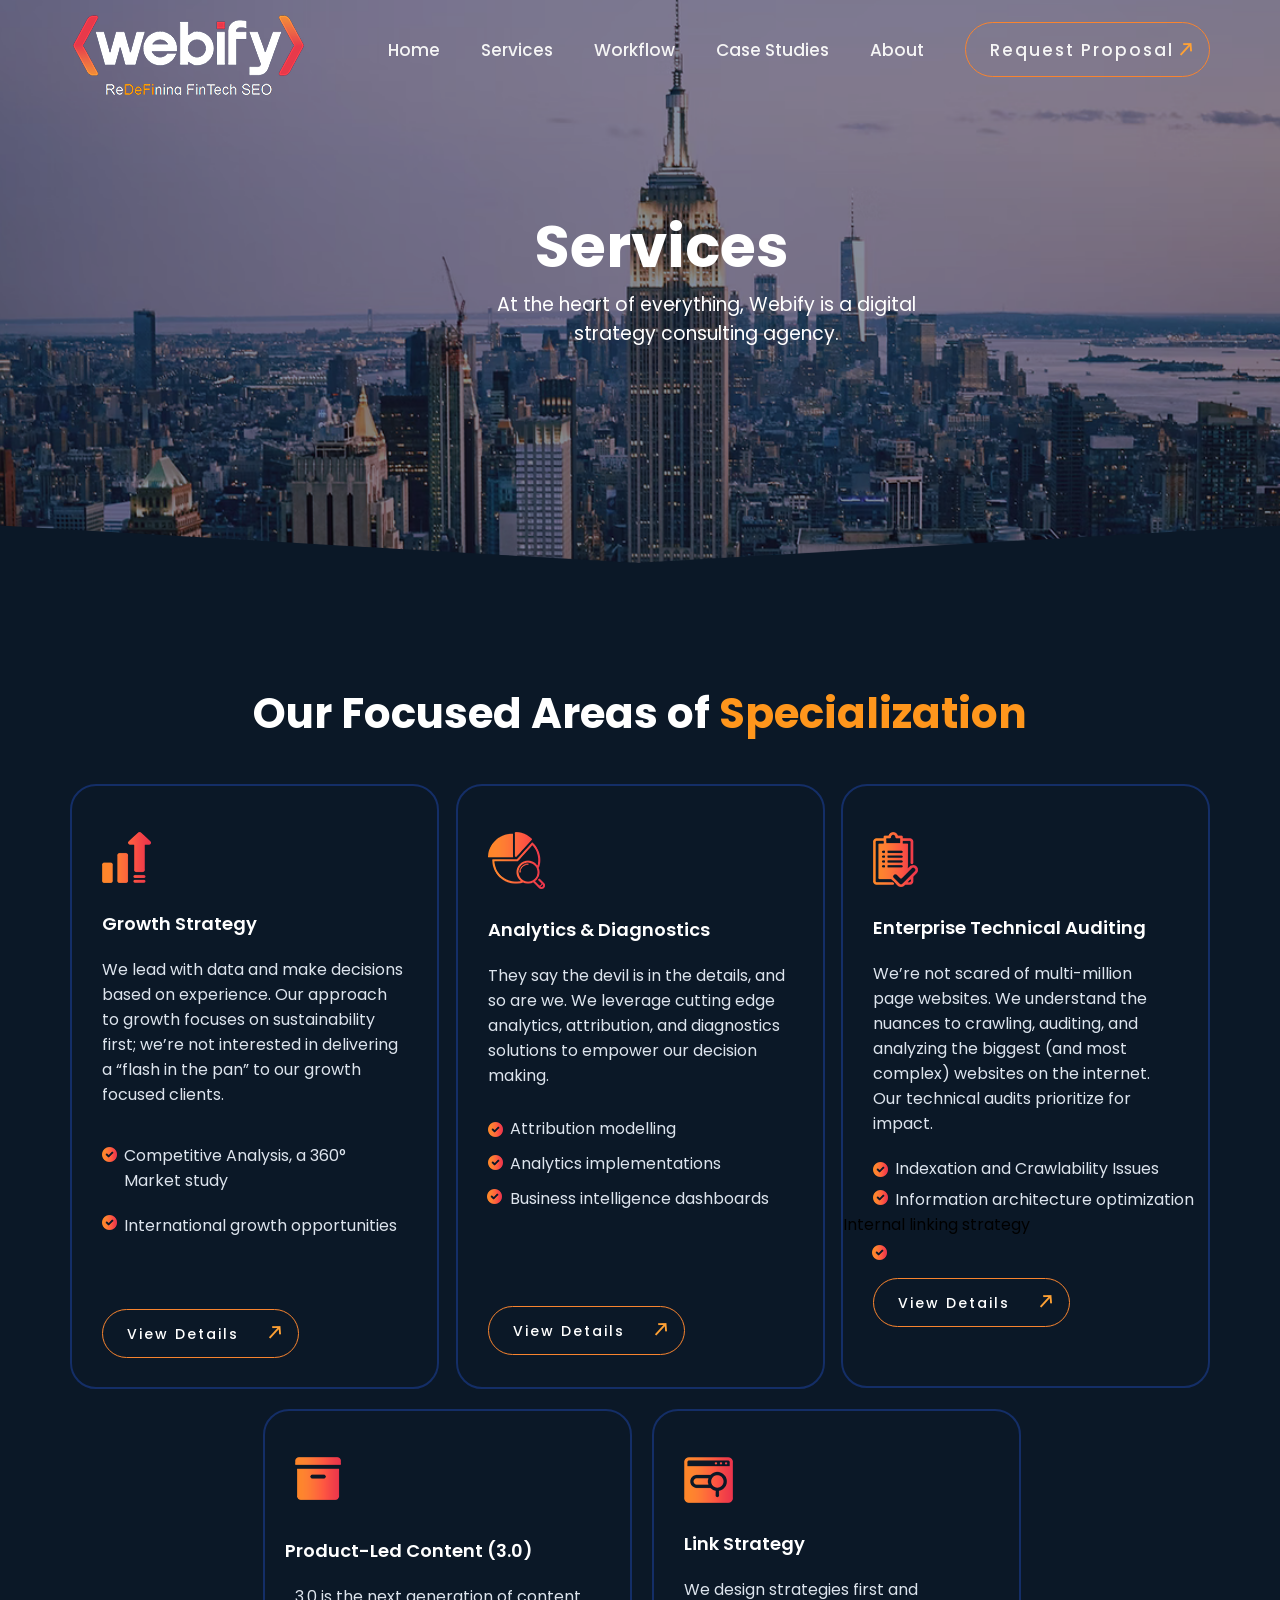
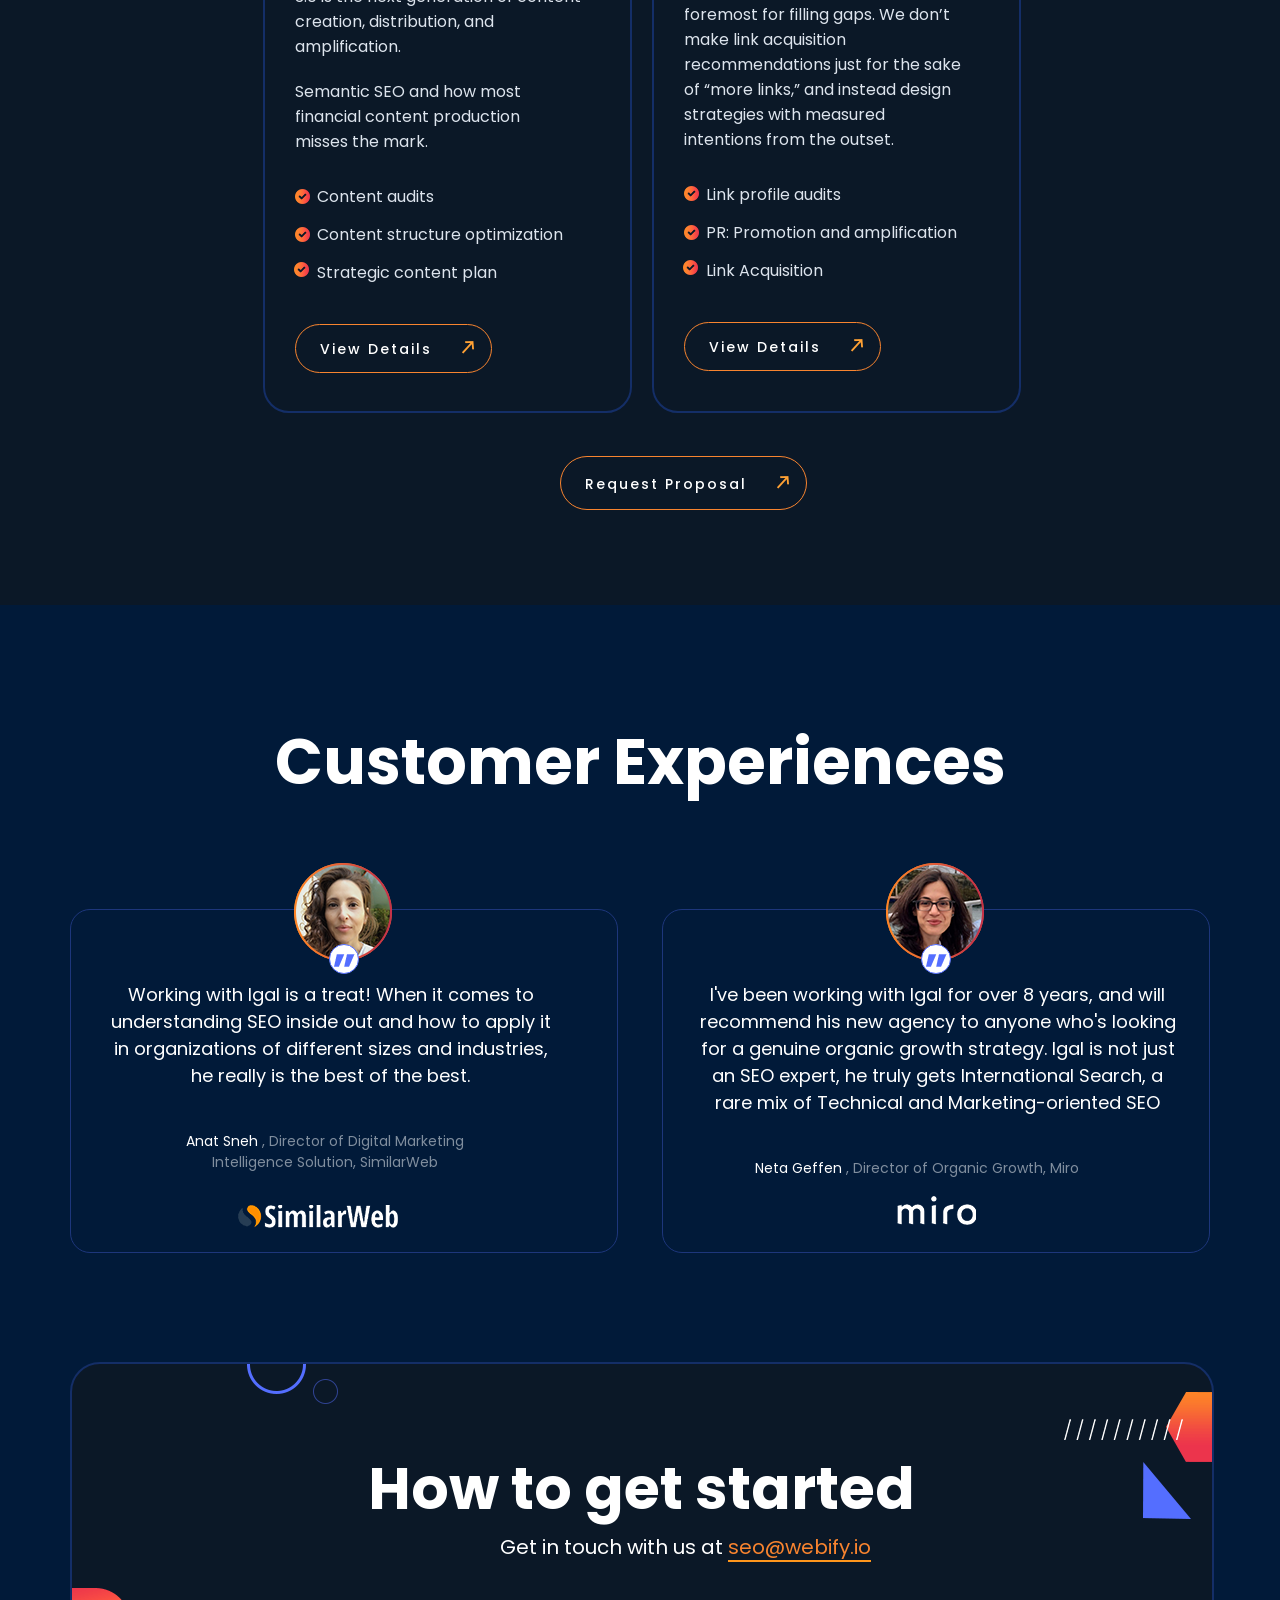
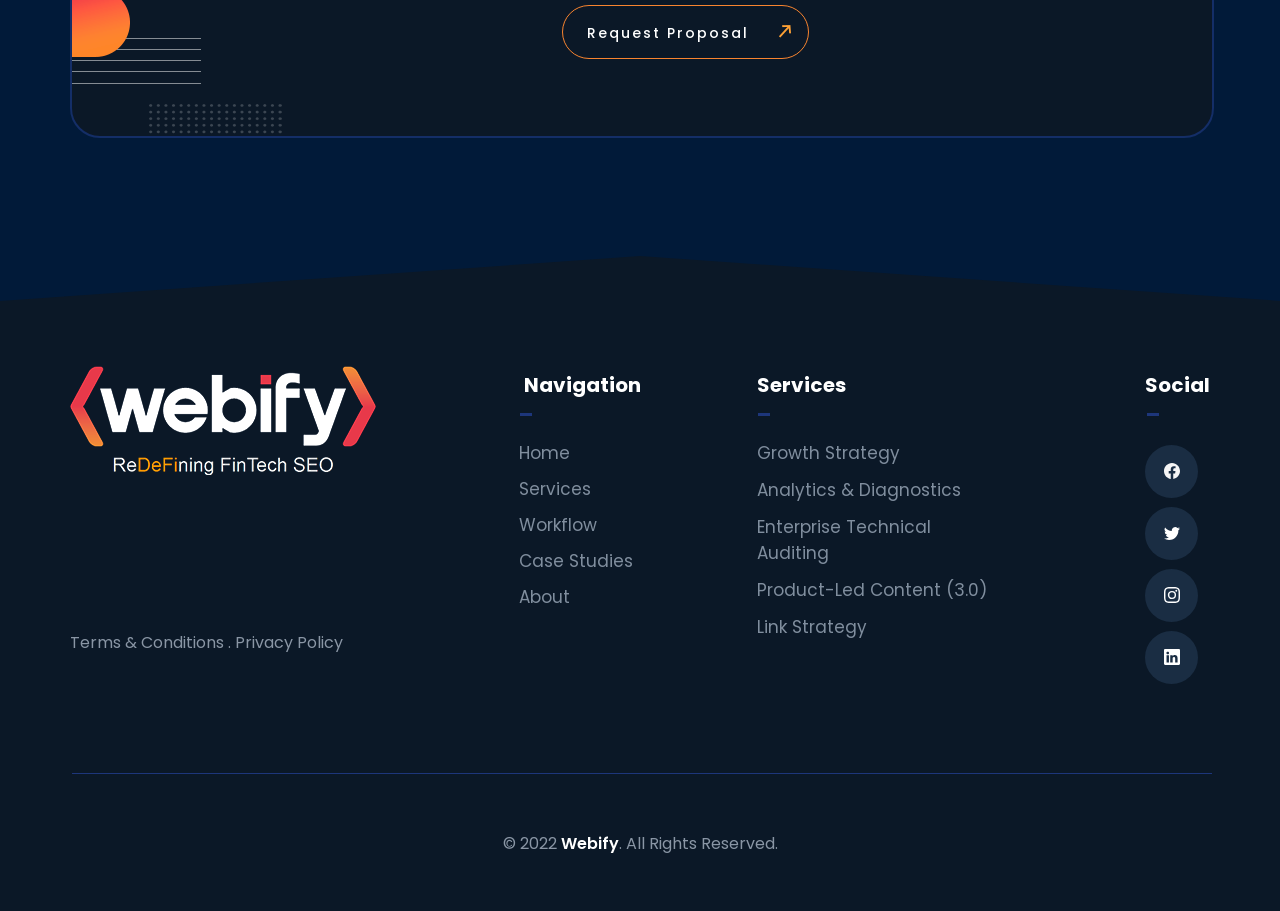
==== commit 4838d676: "Fix: Remove stray HTML comment tag in Services.html" ====
--- a/Services.html
+++ b/Services.html
@@ -114,7 +114,7 @@
             </div>
         </div>
     </div>
-</div> -->
+</div>
 <!-- ///////////////////////////////////End Contact////////////////////////////// -->
 
     <!-- Section--2-- -->
